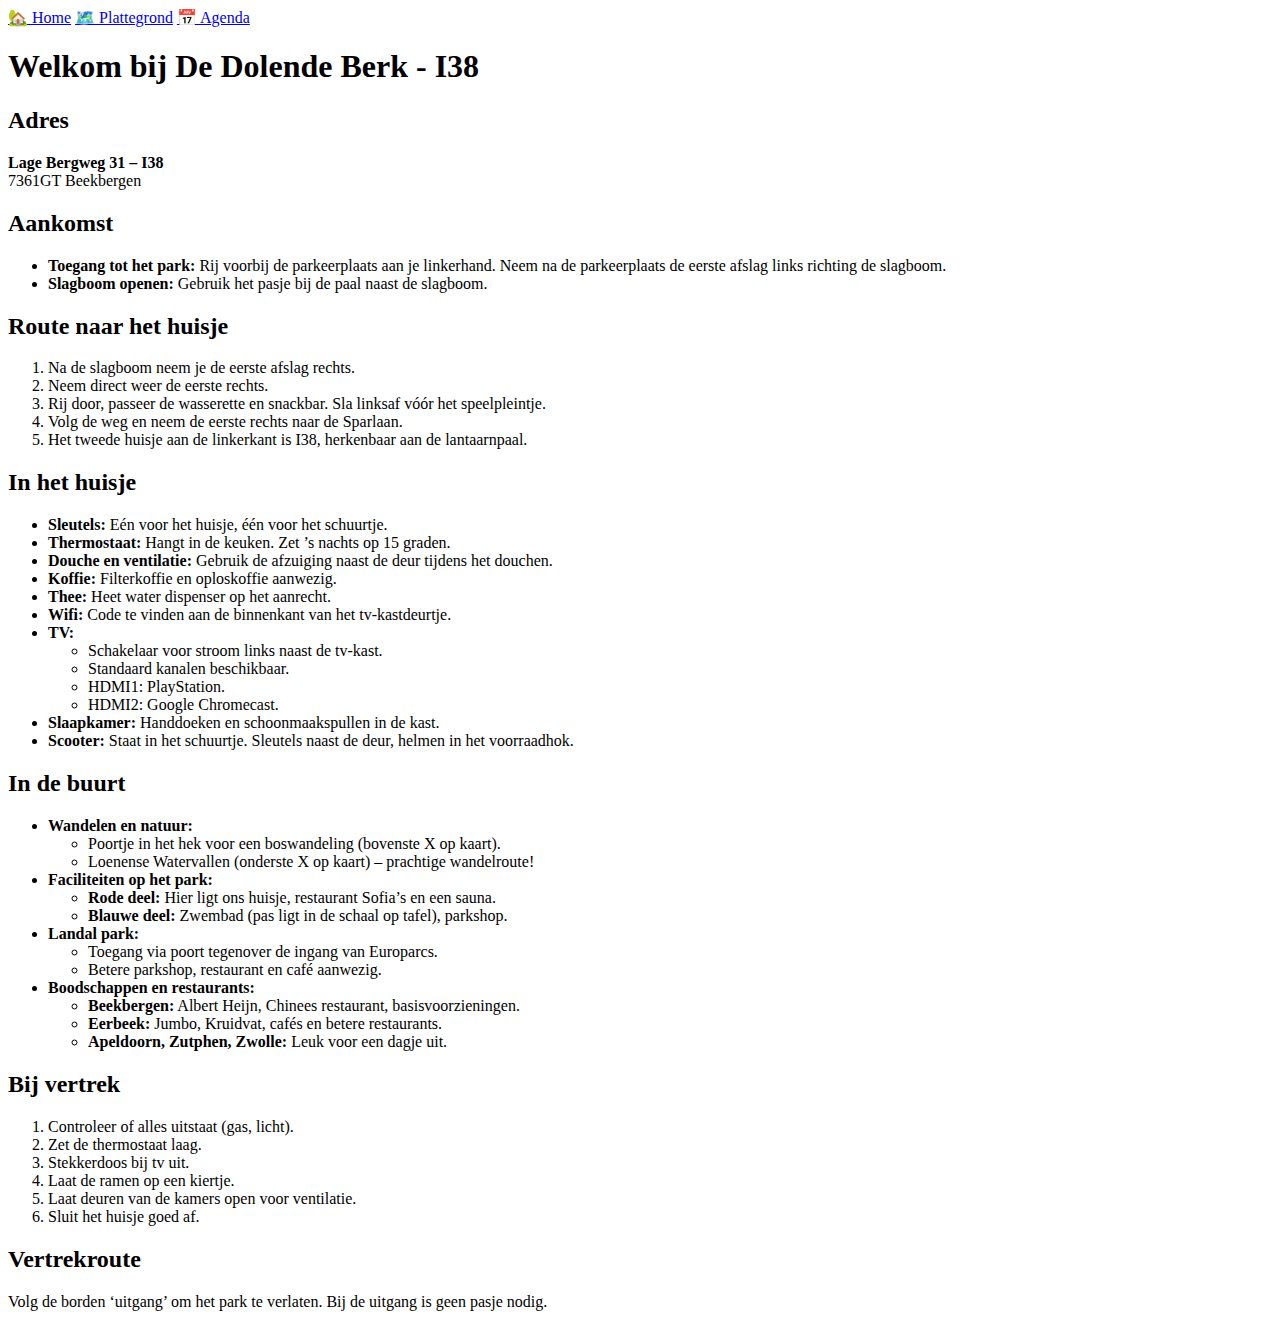
==== index.html @ 2366148f "Create index.html" ====
<!DOCTYPE html>
<html lang="nl">
<head>
    <meta charset="UTF-8">
    <meta name="viewport" content="width=device-width, initial-scale=1.0">
    <title>De Dolende Berk - I38</title>
    <link rel="stylesheet" href="style.css">
</head>
<body>

    <nav>
        <a href="index.html">🏡 Home</a>
        <a href="plattegrond.html">🗺️ Plattegrond</a>
        <a href="agenda.html">📅 Agenda</a>
    </nav>

    <h1>Welkom bij De Dolende Berk - I38</h1>

    <h2>Adres</h2>
    <p><strong>Lage Bergweg 31 – I38</strong><br>7361GT Beekbergen</p>

    <h2>Aankomst</h2>
    <ul>
        <li><strong>Toegang tot het park:</strong> Rij voorbij de parkeerplaats aan je linkerhand. Neem na de parkeerplaats de eerste afslag links richting de slagboom.</li>
        <li><strong>Slagboom openen:</strong> Gebruik het pasje bij de paal naast de slagboom.</li>
    </ul>

    <h2>Route naar het huisje</h2>
    <ol>
        <li>Na de slagboom neem je de eerste afslag rechts.</li>
        <li>Neem direct weer de eerste rechts.</li>
        <li>Rij door, passeer de wasserette en snackbar. Sla linksaf vóór het speelpleintje.</li>
        <li>Volg de weg en neem de eerste rechts naar de Sparlaan.</li>
        <li>Het tweede huisje aan de linkerkant is I38, herkenbaar aan de lantaarnpaal.</li>
    </ol>

    <h2>In het huisje</h2>
    <ul>
        <li><strong>Sleutels:</strong> Eén voor het huisje, één voor het schuurtje.</li>
        <li><strong>Thermostaat:</strong> Hangt in de keuken. Zet ’s nachts op 15 graden.</li>
        <li><strong>Douche en ventilatie:</strong> Gebruik de afzuiging naast de deur tijdens het douchen.</li>
        <li><strong>Koffie:</strong> Filterkoffie en oploskoffie aanwezig.</li>
        <li><strong>Thee:</strong> Heet water dispenser op het aanrecht.</li>
        <li><strong>Wifi:</strong> Code te vinden aan de binnenkant van het tv-kastdeurtje.</li>
        <li><strong>TV:</strong> 
            <ul>
                <li>Schakelaar voor stroom links naast de tv-kast.</li>
                <li>Standaard kanalen beschikbaar.</li>
                <li>HDMI1: PlayStation.</li>
                <li>HDMI2: Google Chromecast.</li>
            </ul>
        </li>
        <li><strong>Slaapkamer:</strong> Handdoeken en schoonmaakspullen in de kast.</li>
        <li><strong>Scooter:</strong> Staat in het schuurtje. Sleutels naast de deur, helmen in het voorraadhok.</li>
    </ul>

    <h2>In de buurt</h2>
    <ul>
        <li><strong>Wandelen en natuur:</strong> 
            <ul>
                <li>Poortje in het hek voor een boswandeling (bovenste X op kaart).</li>
                <li>Loenense Watervallen (onderste X op kaart) – prachtige wandelroute!</li>
            </ul>
        </li>
        <li><strong>Faciliteiten op het park:</strong> 
            <ul>
                <li><strong>Rode deel:</strong> Hier ligt ons huisje, restaurant Sofia’s en een sauna.</li>
                <li><strong>Blauwe deel:</strong> Zwembad (pas ligt in de schaal op tafel), parkshop.</li>
            </ul>
        </li>
        <li><strong>Landal park:</strong> 
            <ul>
                <li>Toegang via poort tegenover de ingang van Europarcs.</li>
                <li>Betere parkshop, restaurant en café aanwezig.</li>
            </ul>
        </li>
        <li><strong>Boodschappen en restaurants:</strong> 
            <ul>
                <li><strong>Beekbergen:</strong> Albert Heijn, Chinees restaurant, basisvoorzieningen.</li>
                <li><strong>Eerbeek:</strong> Jumbo, Kruidvat, cafés en betere restaurants.</li>
                <li><strong>Apeldoorn, Zutphen, Zwolle:</strong> Leuk voor een dagje uit.</li>
            </ul>
        </li>
    </ul>

    <h2>Bij vertrek</h2>
    <ol>
        <li>Controleer of alles uitstaat (gas, licht).</li>
        <li>Zet de thermostaat laag.</li>
        <li>Stekkerdoos bij tv uit.</li>
        <li>Laat de ramen op een kiertje.</li>
        <li>Laat deuren van de kamers open voor ventilatie.</li>
        <li>Sluit het huisje goed af.</li>
    </ol>

    <h2>Vertrekroute</h2>
    <p>Volg de borden ‘uitgang’ om het park te verlaten. Bij de uitgang is geen pasje nodig.</p>

</body>
</html>
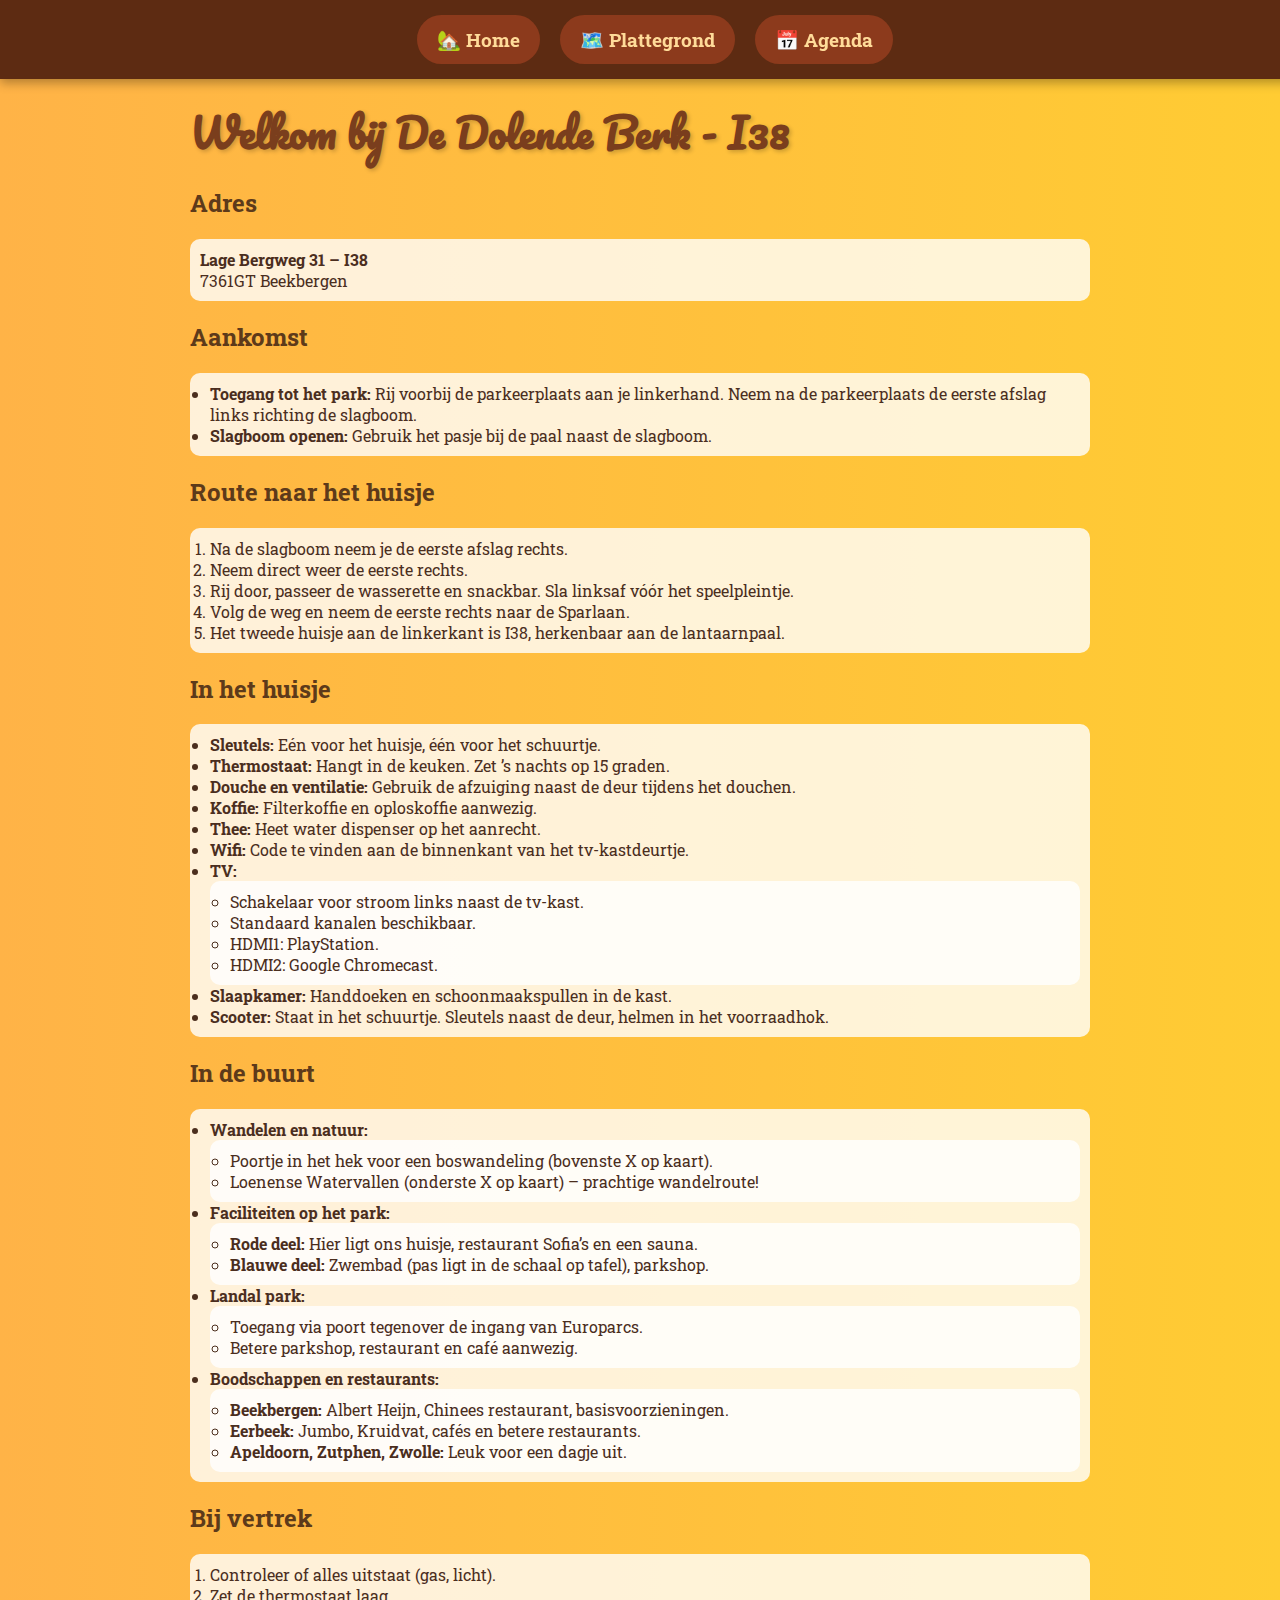
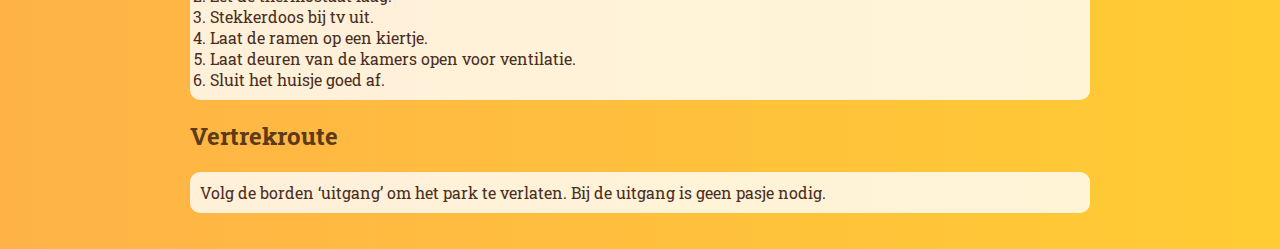
==== commit b11e9fed: "Update index.html" ====
--- a/index.html
+++ b/index.html
@@ -3,7 +3,7 @@
 <head>
     <meta charset="UTF-8">
     <meta name="viewport" content="width=device-width, initial-scale=1.0">
-    <title>De Dolende Berk - I38</title>
+    <title>De Dolende Berk -  I38</title>
     <link rel="stylesheet" href="style.css">
 </head>
 <body>
--- a/style.css
+++ b/style.css
@@ -0,0 +1,224 @@
+/* Import 70's stijl lettertypes */
+@import url('https://fonts.googleapis.com/css2?family=Pacifico&family=Roboto+Slab:wght@400;700&display=swap');
+
+/* Algemene stijl voor alle pagina's */
+body {
+    font-family: 'Roboto Slab', serif;
+    background: linear-gradient(to right, #ffb347, #ffcc33);
+    color: #4b2e1e;
+    text-align: left;
+    padding: 20px;
+    max-width: 900px;
+    margin: auto;
+    padding-top: 70px; /* Ruimte voor de vaste navigatie */
+}
+
+/* Navigatiebalk - blijft altijd bovenaan */
+nav {
+    background: #5d2b12;
+    padding: 15px;
+    width: 100%;
+    position: fixed;
+    top: 0;
+    left: 0;
+    z-index: 1000;
+    display: flex;
+    justify-content: center;
+    gap: 20px;
+    box-shadow: 0px 4px 10px rgba(0, 0, 0, 0.3);
+}
+
+nav a {
+    color: #ffdb99;
+    font-size: 1.2em;
+    text-decoration: none;
+    font-weight: bold;
+    padding: 12px 20px;
+    border-radius: 25px;
+    background: #8c3a1c;
+    transition: all 0.3s ease-in-out;
+}
+
+nav a:hover {
+    background: #ff9f00;
+    color: white;
+    transform: scale(1.1);
+}
+
+/* Titels */
+h1 {
+    font-family: 'Pacifico', cursive;
+    font-size: 2.5em;
+    color: #7a3e1d;
+    text-shadow: 2px 2px 4px rgba(0, 0, 0, 0.2);
+    margin-bottom: 10px;
+}
+.agenda-titel {
+        text-align: center;
+    }
+
+h2 {
+    color: #5d3a1a;
+    margin-top: 20px;
+}
+
+/* Tekstblokken */
+p, ul, ol {
+    background: rgba(255, 255, 255, 0.8);
+    padding: 10px;
+    border-radius: 10px;
+    display: block;
+    max-width: 900px;
+}
+
+/* Lijsten */
+ul, ol {
+    padding-left: 20px;
+}
+
+/* Links */
+a {
+    color: #7a3e1d;
+    text-decoration: none;
+}
+
+a:hover {
+    text-decoration: underline;
+}
+
+/* Tabel styling voor de agenda */
+table {
+    width: 80%;
+    margin: 20px auto;
+    border-collapse: collapse;
+    background: #fff3e6;
+    border-radius: 10px;
+    overflow: hidden;
+}
+
+th {
+    background: #7a3e1d;
+    color: white;
+    padding: 10px;
+    font-size: 1.2em;
+}
+
+td {
+    padding: 10px;
+    border: 1px solid #7a3e1d;
+    cursor: pointer;
+    font-size: 1.1em;
+}
+
+td:hover {
+    background: #ffdb99;
+    transition: 0.3s;
+}
+
+/* Stijl voor namen in de agenda */
+.naam {
+    background: #ffbb66;
+    color: #4b2e1e;
+    font-weight: bold;
+    border-radius: 5px;
+    padding: 5px;
+}
+
+.naam:hover {
+    background: #ff8800;
+    color: white;
+}
+
+/* Plattegrond met gele achtergrond */
+.plattegrond-container {
+    position: fixed;
+    top: 70px;
+    left: 0;
+    width: 100%;
+    height: calc(100vh - 70px);
+    display: flex;
+    justify-content: center;
+    align-items: center;
+    background: linear-gradient(to right, #ffb347, #ffcc33); /* Gele achtergrond */
+}
+
+.plattegrond-container img {
+    width: 100%;
+    height: 100%;
+    object-fit: contain;
+}
+
+/* Jaaroverzicht kalender */
+#jaaroverzicht-container {
+    display: flex;
+    flex-wrap: wrap;
+    justify-content: center;
+    gap: 20px;
+    padding: 20px;
+}
+
+/* Maand box */
+.maand-container {
+    width: 280px;
+    background: white;
+    padding: 15px;
+    border-radius: 10px;
+    box-shadow: 2px 2px 10px rgba(0, 0, 0, 0.1);
+    text-align: center;
+}
+
+/* Tabel styling */
+table {
+    width: 100%;
+    border-collapse: collapse;
+    margin-top: 10px;
+}
+
+th, td {
+    padding: 5px;
+    text-align: center;
+    cursor: pointer;
+}
+
+/* Markeer vandaag */
+.vandaag {
+    background: #ff9f00;
+    color: white;
+    font-weight: bold;
+    border-radius: 50%;
+    display: inline-block;
+    width: 25px;
+    height: 25px;
+    line-height: 25px;
+}
+
+/* Opgeslagen namen */
+.naam {
+    background: #ffcc33;
+    padding: 3px;
+    border-radius: 5px;
+    font-weight: bold;
+}
+
+/* Jaar verander knoppen */
+.kalender-controls {
+    display: flex;
+    justify-content: center;
+    gap: 20px;
+    margin-top: 20px;
+}
+
+.kalender-controls button {
+    background: #7a3e1d;
+    color: white;
+    border: none;
+    padding: 10px 15px;
+    font-size: 1.2em;
+    cursor: pointer;
+    border-radius: 10px;
+}
+
+.kalender-controls button:hover {
+    background: #ff9f00;
+    color: black;
+}
